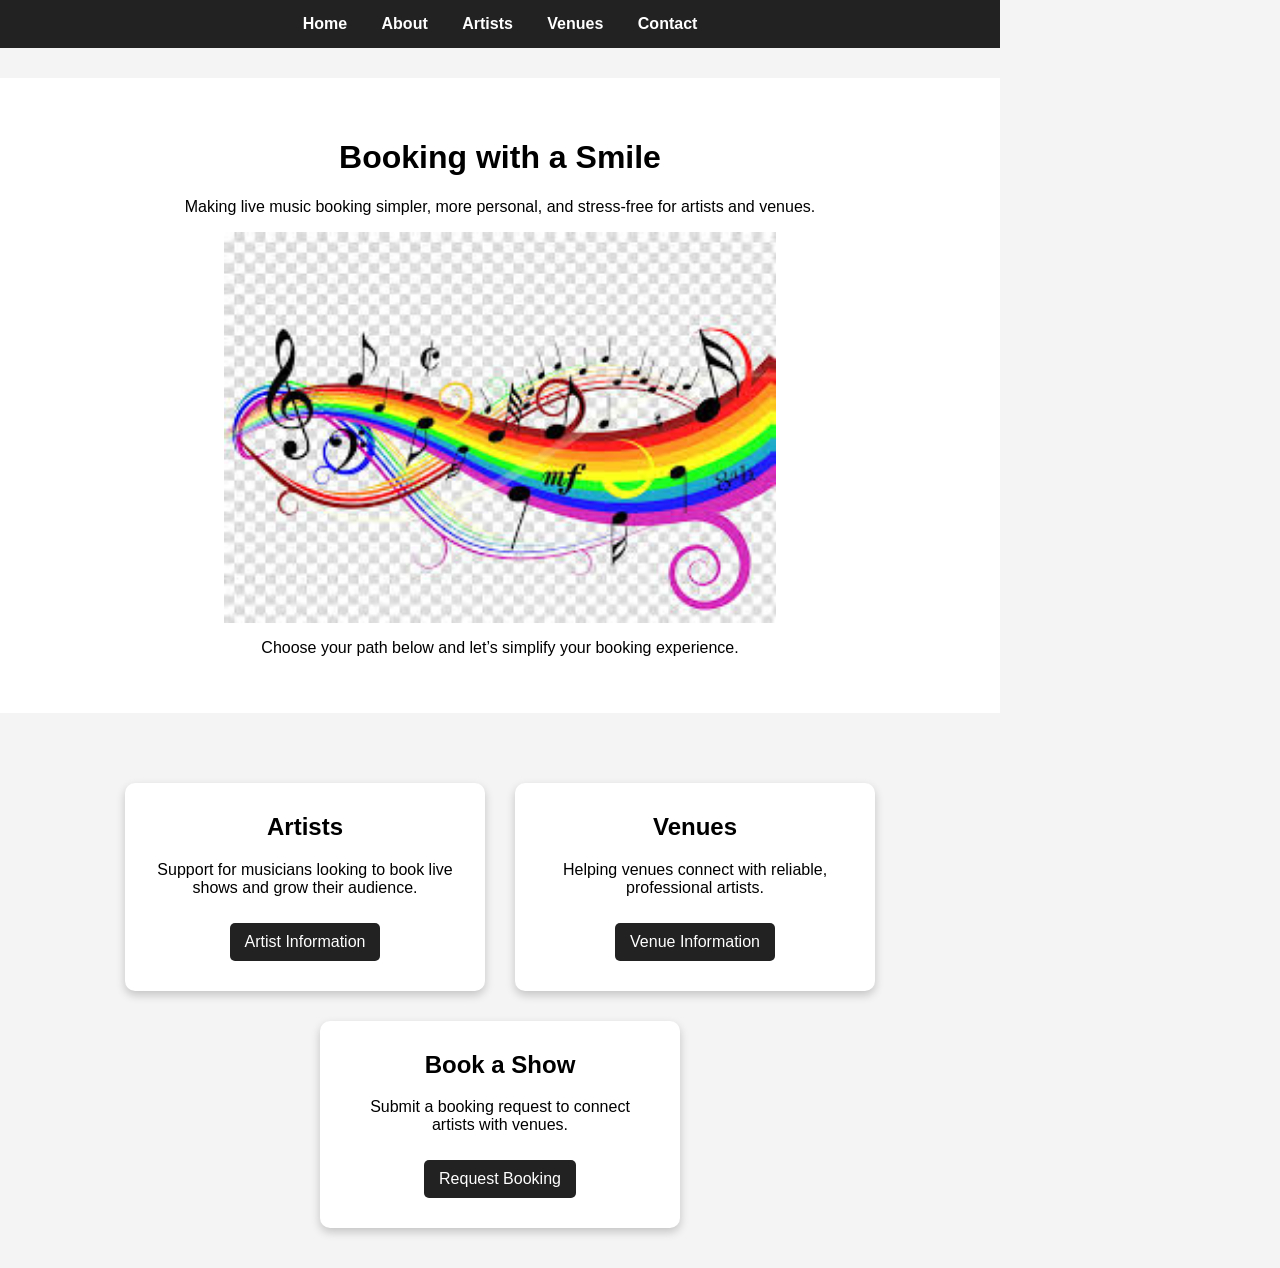
==== index.html @ de504833 "Add files via upload" ====
<!DOCTYPE html>
<html lang="en">
<head>
<meta charset="UTF-8">
<title>Booking with a Smile</title>

<link rel="stylesheet" href="styles.css">
<style>

body{
font-family: Arial, sans-serif;
text-align:center;
background:#f4f4f4;
margin:0;
}

nav{
background:#222;
padding:15px;
}

nav a{
color:white;
text-decoration:none;
margin:0 15px;
font-weight:bold;
}

nav a:hover{
color:#ffd700;
}

.hero{
padding:40px;
background:white;
}

.hero img{
width:60%;
max-width:600px;
display:block;
margin:auto;
}

.cards{
display:flex;
justify-content:center;
gap:30px;
padding:40px;
flex-wrap:wrap;
}

.card{
background:white;
padding:30px;
width:300px;
border-radius:10px;
box-shadow:0 4px 10px rgba(0,0,0,0.2);
}

.card h2{
margin-top:0;
}

.card a{
display:inline-block;
margin-top:10px;
padding:10px 15px;
background:#222;
color:white;
text-decoration:none;
border-radius:5px;
}

.card a:hover{
background:#444;
}

</style>

</head>

<body>

<nav>
<a href="index.html">Home</a>
<a href="about.html">About</a>
<a href="artists.html">Artists</a>
<a href="venues.html">Venues</a>
<a href="contact.html">Contact</a>
</nav>

<div class="hero">

<h1>Booking with a Smile</h1>

<p>
Making live music booking simpler, more personal, and stress-free for artists and venues.
</p>

<img src="booking-with-a-smile.jpg" alt="Booking Live Music">

<p>
Choose your path below and let’s simplify your booking experience.
</p>

</div>

<div class="cards">

<div class="card">
<h2>Artists</h2>
<p>Support for musicians looking to book live shows and grow their audience.</p>
<a href="artists.html">Artist Information</a>
</div>

<div class="card">
<h2>Venues</h2>
<p>Helping venues connect with reliable, professional artists.</p>
<a href="venues.html">Venue Information</a>
</div>

<div class="card">
<h2>Book a Show</h2>
<p>Submit a booking request to connect artists with venues.</p>
<a href="booking.html">Request Booking</a>
</div>

</div>

</body>
</html>
---- styles.css ----
body{
font-family: Arial, sans-serif;
background:#f4f4f4;
max-width:1000px;
margin:auto;
text-align:center;
}

nav{
background:#222;
padding:15px;
margin-bottom:30px;
}

nav a{
color:white;
text-decoration:none;
margin:0 15px;
font-weight:bold;
}

nav a:hover{
color:#ffd700;
}

.hero{
padding:30px;
background:white;
}

.hero img{
width:60%;
max-width:600px;
display:block;
margin:auto;
}

.cards{
display:flex;
justify-content:center;
gap:30px;
flex-wrap:wrap;
margin-top:30px;
}

.card{
background:white;
padding:25px;
width:260px;
border-radius:10px;
box-shadow:0 4px 10px rgba(0,0,0,0.2);
}

.card a{
display:inline-block;
margin-top:10px;
padding:10px 15px;
background:#222;
color:white;
text-decoration:none;
border-radius:5px;
}

.card a:hover{
background:#444;
}
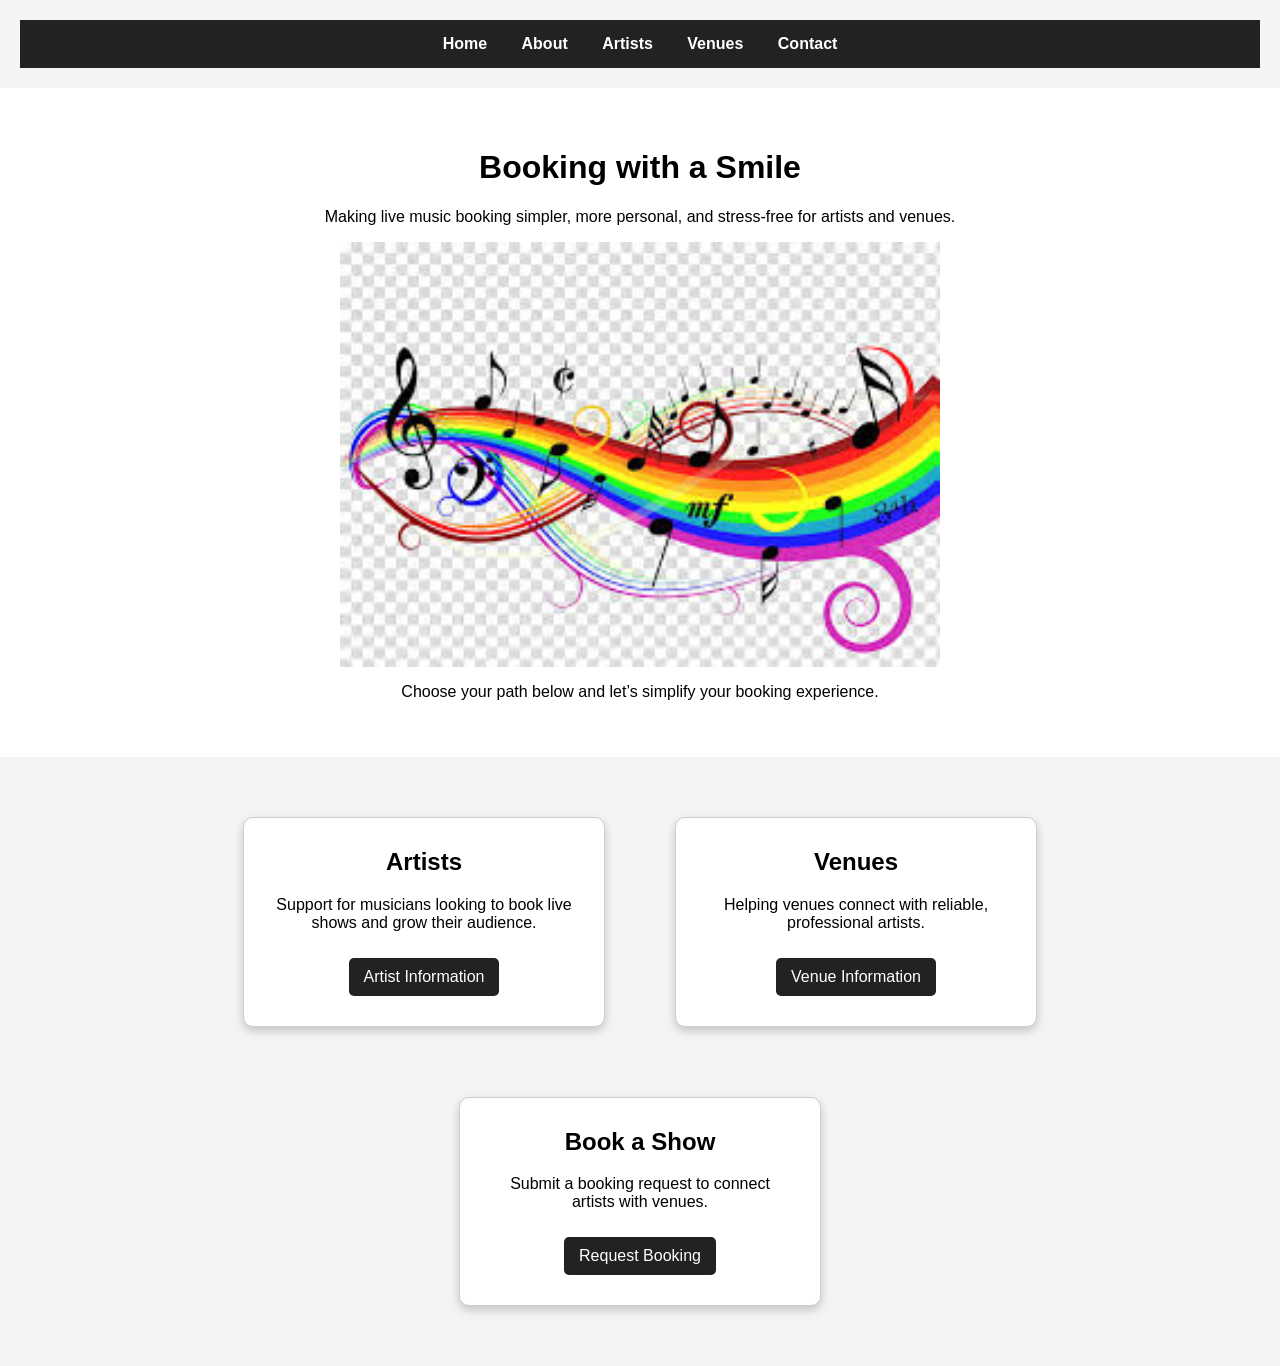
==== commit 8f36a36d: "Add files via upload" ====
--- a/index.html
+++ b/index.html
@@ -3,8 +3,8 @@
 <head>
 <meta charset="UTF-8">
 <title>Booking with a Smile</title>
-
 <link rel="stylesheet" href="styles.css">
+</head>
 <style>
 
 body{
--- a/styles.css
+++ b/styles.css
@@ -1,67 +1,31 @@
-body{
-font-family: Arial, sans-serif;
-background:#f4f4f4;
-max-width:1000px;
-margin:auto;
-text-align:center;
+body {
+    font-family: Arial, sans-serif;
+    margin: 0;
+    text-align: center;
 }
 
-nav{
-background:#222;
-padding:15px;
-margin-bottom:30px;
+.container {
+    max-width: 1000px;
+    margin: auto;
+    padding: 20px;
 }
 
-nav a{
-color:white;
-text-decoration:none;
-margin:0 15px;
-font-weight:bold;
+nav {
+    margin: 20px;
 }
 
-nav a:hover{
-color:#ffd700;
+nav a {
+    margin: 10px;
+    text-decoration: none;
+    font-weight: bold;
 }
 
-.hero{
-padding:30px;
-background:white;
+.card {
+    width: 300px;
+    display: inline-block;
+    margin: 20px;
+    padding: 20px;
+    border: 1px solid #ccc;
+    border-radius: 8px;
 }
 
-.hero img{
-width:60%;
-max-width:600px;
-display:block;
-margin:auto;
-}
-
-.cards{
-display:flex;
-justify-content:center;
-gap:30px;
-flex-wrap:wrap;
-margin-top:30px;
-}
-
-.card{
-background:white;
-padding:25px;
-width:260px;
-border-radius:10px;
-box-shadow:0 4px 10px rgba(0,0,0,0.2);
-}
-
-.card a{
-display:inline-block;
-margin-top:10px;
-padding:10px 15px;
-background:#222;
-color:white;
-text-decoration:none;
-border-radius:5px;
-}
-
-.card a:hover{
-background:#444;
-}
-
